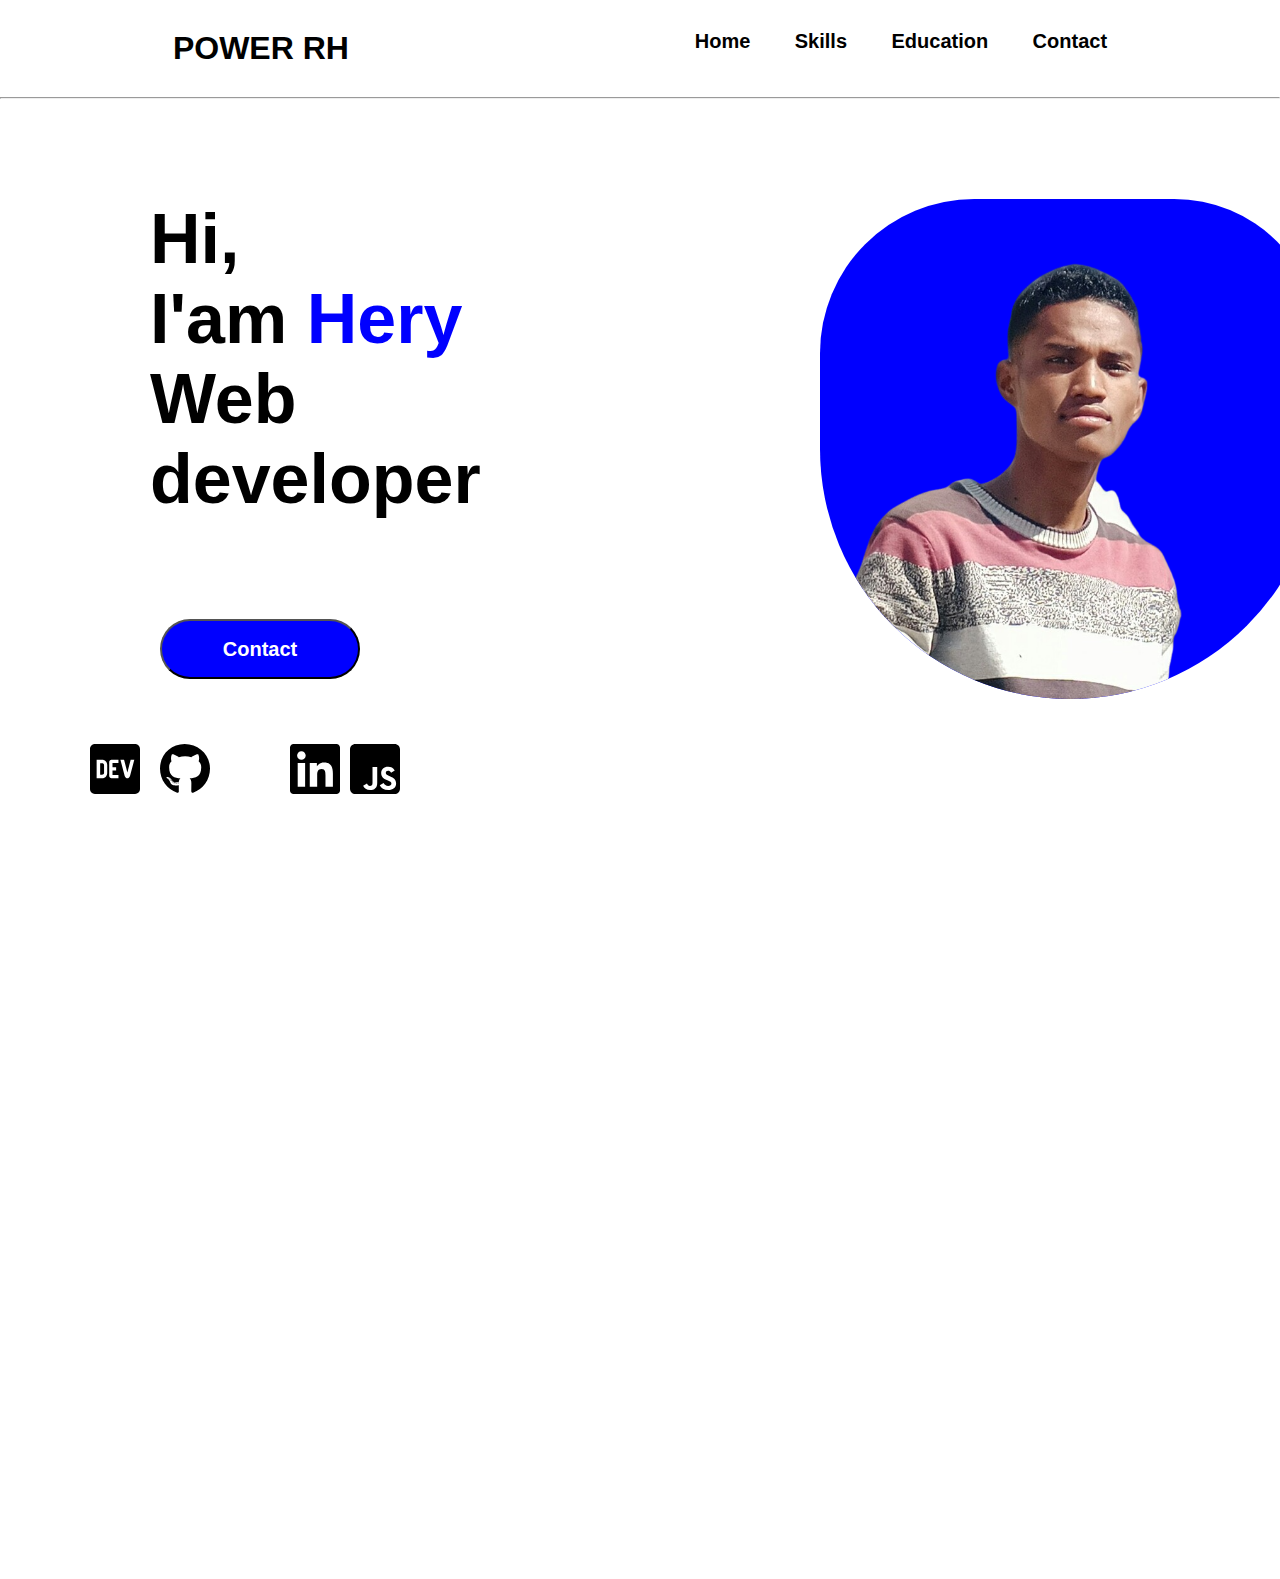
==== index.html @ 606f8af7 "cvmoderne" ====
<!DOCTYPE html>
<html lang="en">
<head>
    <meta charset="UTF-8">
    <meta name="viewport" content="width=device-width, initial-scale=1.0">
    <title>Mon CV</title>
    <link rel="stylesheet" href="style.css">
    <link rel="stylesheet" href="fontawesome-free-6.4.2-web (1)/fontawesome-free-6.4.2-web/webfonts/fa-regular-400.woff2">
</head>
<body>
<div class="container">
        <nav class="navbar">
            <h1 class="logo">POWER RH</h1>
            <ul>
                <li><a href="">Home</a></li>
                <li><a href="">Skills</a></li>
                <li><a href="">Education</a></li>
                <li><a href="">Contact</a></li>
            </ul>
        </nav>
        <hr>
        <div class="header">
            <div><h1 class="titre">Hi, <br>I'am <span class="nom"> Hery</span> <br>  Web developer</h1> 
                <button type="button"><a href="#contact">Contact</a></button></div>
            <img src="sary.png" alt="Image de Hery" srcset="">
            <svg xmlns="http://www.w3.org/2000/svg" viewBox="0 0 496 512" class=svg1><!--! Font Awesome Free 6.4.2 by @fontawesome - https://fontawesome.com License - https://fontawesome.com/license/free (Icons: CC BY 4.0, Fonts: SIL OFL 1.1, Code: MIT License) Copyright 2023 Fonticons, Inc. --><path d="M165.9 397.4c0 2-2.3 3.6-5.2 3.6-3.3.3-5.6-1.3-5.6-3.6 0-2 2.3-3.6 5.2-3.6 3-.3 5.6 1.3 5.6 3.6zm-31.1-4.5c-.7 2 1.3 4.3 4.3 4.9 2.6 1 5.6 0 6.2-2s-1.3-4.3-4.3-5.2c-2.6-.7-5.5.3-6.2 2.3zm44.2-1.7c-2.9.7-4.9 2.6-4.6 4.9.3 2 2.9 3.3 5.9 2.6 2.9-.7 4.9-2.6 4.6-4.6-.3-1.9-3-3.2-5.9-2.9zM244.8 8C106.1 8 0 113.3 0 252c0 110.9 69.8 205.8 169.5 239.2 12.8 2.3 17.3-5.6 17.3-12.1 0-6.2-.3-40.4-.3-61.4 0 0-70 15-84.7-29.8 0 0-11.4-29.1-27.8-36.6 0 0-22.9-15.7 1.6-15.4 0 0 24.9 2 38.6 25.8 21.9 38.6 58.6 27.5 72.9 20.9 2.3-16 8.8-27.1 16-33.7-55.9-6.2-112.3-14.3-112.3-110.5 0-27.5 7.6-41.3 23.6-58.9-2.6-6.5-11.1-33.3 2.6-67.9 20.9-6.5 69 27 69 27 20-5.6 41.5-8.5 62.8-8.5s42.8 2.9 62.8 8.5c0 0 48.1-33.6 69-27 13.7 34.7 5.2 61.4 2.6 67.9 16 17.7 25.8 31.5 25.8 58.9 0 96.5-58.9 104.2-114.8 110.5 9.2 7.9 17 22.9 17 46.4 0 33.7-.3 75.4-.3 83.6 0 6.5 4.6 14.4 17.3 12.1C428.2 457.8 496 362.9 496 252 496 113.3 383.5 8 244.8 8zM97.2 352.9c-1.3 1-1 3.3.7 5.2 1.6 1.6 3.9 2.3 5.2 1 1.3-1 1-3.3-.7-5.2-1.6-1.6-3.9-2.3-5.2-1zm-10.8-8.1c-.7 1.3.3 2.9 2.3 3.9 1.6 1 3.6.7 4.3-.7.7-1.3-.3-2.9-2.3-3.9-2-.6-3.6-.3-4.3.7zm32.4 35.6c-1.6 1.3-1 4.3 1.3 6.2 2.3 2.3 5.2 2.6 6.5 1 1.3-1.3.7-4.3-1.3-6.2-2.2-2.3-5.2-2.6-6.5-1zm-11.4-14.7c-1.6 1-1.6 3.6 0 5.9 1.6 2.3 4.3 3.3 5.6 2.3 1.6-1.3 1.6-3.9 0-6.2-1.4-2.3-4-3.3-5.6-2z"/></svg>
            <svg xmlns="http://www.w3.org/2000/svg" viewBox="0 0 448 512" class="svg2"><!--! Font Awesome Free 6.4.2 by @fontawesome - https://fontawesome.com License - https://fontawesome.com/license/free (Icons: CC BY 4.0, Fonts: SIL OFL 1.1, Code: MIT License) Copyright 2023 Fonticons, Inc. --><path d="M120.12 208.29c-3.88-2.9-7.77-4.35-11.65-4.35H91.03v104.47h17.45c3.88 0 7.77-1.45 11.65-4.35 3.88-2.9 5.82-7.25 5.82-13.06v-69.65c-.01-5.8-1.96-10.16-5.83-13.06zM404.1 32H43.9C19.7 32 .06 51.59 0 75.8v360.4C.06 460.41 19.7 480 43.9 480h360.2c24.21 0 43.84-19.59 43.9-43.8V75.8c-.06-24.21-19.7-43.8-43.9-43.8zM154.2 291.19c0 18.81-11.61 47.31-48.36 47.25h-46.4V172.98h47.38c35.44 0 47.36 28.46 47.37 47.28l.01 70.93zm100.68-88.66H201.6v38.42h32.57v29.57H201.6v38.41h53.29v29.57h-62.18c-11.16.29-20.44-8.53-20.72-19.69V193.7c-.27-11.15 8.56-20.41 19.71-20.69h63.19l-.01 29.52zm103.64 115.29c-13.2 30.75-36.85 24.63-47.44 0l-38.53-144.8h32.57l29.71 113.72 29.57-113.72h32.58l-38.46 144.8z"/></svg>
            <svg xmlns="http://www.w3.org/2000/svg" viewBox="0 0 448 512" class="svg3"><!--! Font Awesome Free 6.4.2 by @fontawesome - https://fontawesome.com License - https://fontawesome.com/license/free (Icons: CC BY 4.0, Fonts: SIL OFL 1.1, Code: MIT License) Copyright 2023 Fonticons, Inc. --><path d="M400 32H48C21.5 32 0 53.5 0 80v352c0 26.5 21.5 48 48 48h352c26.5 0 48-21.5 48-48V80c0-26.5-21.5-48-48-48zM243.8 381.4c0 43.6-25.6 63.5-62.9 63.5-33.7 0-53.2-17.4-63.2-38.5l34.3-20.7c6.6 11.7 12.6 21.6 27.1 21.6 13.8 0 22.6-5.4 22.6-26.5V237.7h42.1v143.7zm99.6 63.5c-39.1 0-64.4-18.6-76.7-43l34.3-19.8c9 14.7 20.8 25.6 41.5 25.6 17.4 0 28.6-8.7 28.6-20.8 0-14.4-11.4-19.5-30.7-28l-10.5-4.5c-30.4-12.9-50.5-29.2-50.5-63.5 0-31.6 24.1-55.6 61.6-55.6 26.8 0 46 9.3 59.8 33.7L368 290c-7.2-12.9-15-18-27.1-18-12.3 0-20.1 7.8-20.1 18 0 12.6 7.8 17.7 25.9 25.6l10.5 4.5c35.8 15.3 55.9 31 55.9 66.2 0 37.8-29.8 58.6-69.7 58.6z"/></svg>   
            <svg xmlns="http://www.w3.org/2000/svg" viewBox="0 0 448 512" class="svg4"><!--! Font Awesome Free 6.4.2 by @fontawesome - https://fontawesome.com License - https://fontawesome.com/license/free (Icons: CC BY 4.0, Fonts: SIL OFL 1.1, Code: MIT License) Copyright 2023 Fonticons, Inc. --><path d="M416 32H31.9C14.3 32 0 46.5 0 64.3v383.4C0 465.5 14.3 480 31.9 480H416c17.6 0 32-14.5 32-32.3V64.3c0-17.8-14.4-32.3-32-32.3zM135.4 416H69V202.2h66.5V416zm-33.2-243c-21.3 0-38.5-17.3-38.5-38.5S80.9 96 102.2 96c21.2 0 38.5 17.3 38.5 38.5 0 21.3-17.2 38.5-38.5 38.5zm282.1 243h-66.4V312c0-24.8-.5-56.7-34.5-56.7-34.6 0-39.9 27-39.9 54.9V416h-66.4V202.2h63.7v29.2h.9c8.9-16.8 30.6-34.5 62.9-34.5 67.2 0 79.7 44.3 79.7 101.9V416z"/></svg>
        </div>
</body>
</html>
---- style.css ----
*{
    margin: 0;
    padding: 0;
    font-family: 'Gill Sans', 'Gill Sans MT', Calibri, 'Trebuchet MS', sans-serif;
}
.container{
    width: 100%;
    margin: 0 auto;
    justify-content: center;
   /* box-shadow: 2px 4px 2px 4px rgba(0, 0, 0, 0.2); */
}
.navbar{
    display: flex;
    justify-content: space-around;
}
.logo{
    padding: 30px 20px;
}
ul>li{
    display: inline-block;
    padding: 30px 20px;
}

li>a{
    text-decoration: none;
    font-size: 20px;
    color: black;
    font-weight: bold;    
}
li>a:hover{
    text-decoration: solid underline blue 4px;
}
.header{
    display: grid;
    grid-template-columns: 50% 50%;
}
.titre{
    font-size: 70px;
    display: block;
    margin: 100px 150px;
}

.nom{
    color: blue;
    font-family: "fa-regular-400" sans-serif;
}

img {
    max-width: 100%;
    height:500px;
    margin-left: 180px;
    margin-top: 100px;
    background-color: blue;
    border-radius: 370% 350% 600% 600%;

  } 
  button{
    margin-left: 160px;
    width: 200px;
    height: 60px;
    background-color: blue;
    margin-bottom: 900px;
    border-radius: 30px;
  }
  button a{
    text-decoration: none;
    font-size: 20px;
    color: white;
    font-weight: bold;
  }
  .svg1{
    width: 50px;
    height: 80px;
    margin-top: -850px;
    margin-left: 160px;

  }
  .svg2{
    width: 50px;
    height: 80px;
    margin-left: -550px;
    margin-top: -850px;
  }

  .svg3{
    width: 50px;
    height: 80px;
    margin-left: 350px;
    margin-top: -850px;
  }

  .svg4{
    width: 50px;
    height: 80px;
    margin-left: -350px;
    margin-top: -850px;
  }
@media screen and (max-width:1000px) {
    .container{
        width: 100%;
    }
}
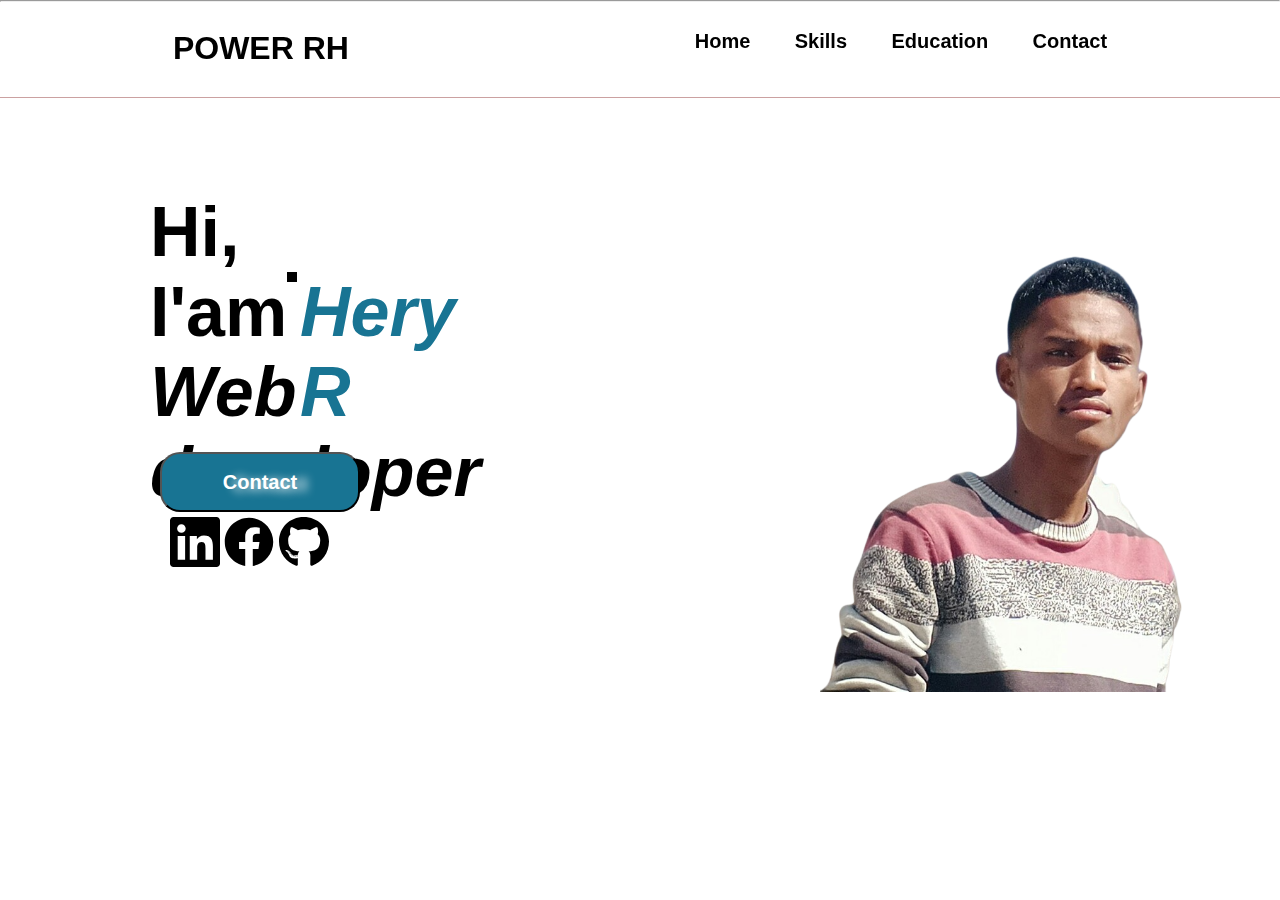
==== commit 2b3054f1: "modification" ====
--- a/index.html
+++ b/index.html
@@ -4,7 +4,7 @@
     <meta charset="UTF-8">
     <meta name="viewport" content="width=device-width, initial-scale=1.0">
     <title>Mon CV</title>
-    <link rel="stylesheet" href="style.css">
+    <link rel="stylesheet" href="assets/style.css">
     <link rel="stylesheet" href="fontawesome-free-6.4.2-web (1)/fontawesome-free-6.4.2-web/webfonts/fa-regular-400.woff2">
 </head>
 <body>
@@ -20,13 +20,42 @@
         </nav>
         <hr>
         <div class="header">
-            <div><h1 class="titre">Hi, <br>I'am <span class="nom"> Hery</span> <br>  Web developer</h1> 
-                <button type="button"><a href="#contact">Contact</a></button></div>
-            <img src="sary.png" alt="Image de Hery" srcset="">
-            <svg xmlns="http://www.w3.org/2000/svg" viewBox="0 0 496 512" class=svg1><!--! Font Awesome Free 6.4.2 by @fontawesome - https://fontawesome.com License - https://fontawesome.com/license/free (Icons: CC BY 4.0, Fonts: SIL OFL 1.1, Code: MIT License) Copyright 2023 Fonticons, Inc. --><path d="M165.9 397.4c0 2-2.3 3.6-5.2 3.6-3.3.3-5.6-1.3-5.6-3.6 0-2 2.3-3.6 5.2-3.6 3-.3 5.6 1.3 5.6 3.6zm-31.1-4.5c-.7 2 1.3 4.3 4.3 4.9 2.6 1 5.6 0 6.2-2s-1.3-4.3-4.3-5.2c-2.6-.7-5.5.3-6.2 2.3zm44.2-1.7c-2.9.7-4.9 2.6-4.6 4.9.3 2 2.9 3.3 5.9 2.6 2.9-.7 4.9-2.6 4.6-4.6-.3-1.9-3-3.2-5.9-2.9zM244.8 8C106.1 8 0 113.3 0 252c0 110.9 69.8 205.8 169.5 239.2 12.8 2.3 17.3-5.6 17.3-12.1 0-6.2-.3-40.4-.3-61.4 0 0-70 15-84.7-29.8 0 0-11.4-29.1-27.8-36.6 0 0-22.9-15.7 1.6-15.4 0 0 24.9 2 38.6 25.8 21.9 38.6 58.6 27.5 72.9 20.9 2.3-16 8.8-27.1 16-33.7-55.9-6.2-112.3-14.3-112.3-110.5 0-27.5 7.6-41.3 23.6-58.9-2.6-6.5-11.1-33.3 2.6-67.9 20.9-6.5 69 27 69 27 20-5.6 41.5-8.5 62.8-8.5s42.8 2.9 62.8 8.5c0 0 48.1-33.6 69-27 13.7 34.7 5.2 61.4 2.6 67.9 16 17.7 25.8 31.5 25.8 58.9 0 96.5-58.9 104.2-114.8 110.5 9.2 7.9 17 22.9 17 46.4 0 33.7-.3 75.4-.3 83.6 0 6.5 4.6 14.4 17.3 12.1C428.2 457.8 496 362.9 496 252 496 113.3 383.5 8 244.8 8zM97.2 352.9c-1.3 1-1 3.3.7 5.2 1.6 1.6 3.9 2.3 5.2 1 1.3-1 1-3.3-.7-5.2-1.6-1.6-3.9-2.3-5.2-1zm-10.8-8.1c-.7 1.3.3 2.9 2.3 3.9 1.6 1 3.6.7 4.3-.7.7-1.3-.3-2.9-2.3-3.9-2-.6-3.6-.3-4.3.7zm32.4 35.6c-1.6 1.3-1 4.3 1.3 6.2 2.3 2.3 5.2 2.6 6.5 1 1.3-1.3.7-4.3-1.3-6.2-2.2-2.3-5.2-2.6-6.5-1zm-11.4-14.7c-1.6 1-1.6 3.6 0 5.9 1.6 2.3 4.3 3.3 5.6 2.3 1.6-1.3 1.6-3.9 0-6.2-1.4-2.3-4-3.3-5.6-2z"/></svg>
-            <svg xmlns="http://www.w3.org/2000/svg" viewBox="0 0 448 512" class="svg2"><!--! Font Awesome Free 6.4.2 by @fontawesome - https://fontawesome.com License - https://fontawesome.com/license/free (Icons: CC BY 4.0, Fonts: SIL OFL 1.1, Code: MIT License) Copyright 2023 Fonticons, Inc. --><path d="M120.12 208.29c-3.88-2.9-7.77-4.35-11.65-4.35H91.03v104.47h17.45c3.88 0 7.77-1.45 11.65-4.35 3.88-2.9 5.82-7.25 5.82-13.06v-69.65c-.01-5.8-1.96-10.16-5.83-13.06zM404.1 32H43.9C19.7 32 .06 51.59 0 75.8v360.4C.06 460.41 19.7 480 43.9 480h360.2c24.21 0 43.84-19.59 43.9-43.8V75.8c-.06-24.21-19.7-43.8-43.9-43.8zM154.2 291.19c0 18.81-11.61 47.31-48.36 47.25h-46.4V172.98h47.38c35.44 0 47.36 28.46 47.37 47.28l.01 70.93zm100.68-88.66H201.6v38.42h32.57v29.57H201.6v38.41h53.29v29.57h-62.18c-11.16.29-20.44-8.53-20.72-19.69V193.7c-.27-11.15 8.56-20.41 19.71-20.69h63.19l-.01 29.52zm103.64 115.29c-13.2 30.75-36.85 24.63-47.44 0l-38.53-144.8h32.57l29.71 113.72 29.57-113.72h32.58l-38.46 144.8z"/></svg>
-            <svg xmlns="http://www.w3.org/2000/svg" viewBox="0 0 448 512" class="svg3"><!--! Font Awesome Free 6.4.2 by @fontawesome - https://fontawesome.com License - https://fontawesome.com/license/free (Icons: CC BY 4.0, Fonts: SIL OFL 1.1, Code: MIT License) Copyright 2023 Fonticons, Inc. --><path d="M400 32H48C21.5 32 0 53.5 0 80v352c0 26.5 21.5 48 48 48h352c26.5 0 48-21.5 48-48V80c0-26.5-21.5-48-48-48zM243.8 381.4c0 43.6-25.6 63.5-62.9 63.5-33.7 0-53.2-17.4-63.2-38.5l34.3-20.7c6.6 11.7 12.6 21.6 27.1 21.6 13.8 0 22.6-5.4 22.6-26.5V237.7h42.1v143.7zm99.6 63.5c-39.1 0-64.4-18.6-76.7-43l34.3-19.8c9 14.7 20.8 25.6 41.5 25.6 17.4 0 28.6-8.7 28.6-20.8 0-14.4-11.4-19.5-30.7-28l-10.5-4.5c-30.4-12.9-50.5-29.2-50.5-63.5 0-31.6 24.1-55.6 61.6-55.6 26.8 0 46 9.3 59.8 33.7L368 290c-7.2-12.9-15-18-27.1-18-12.3 0-20.1 7.8-20.1 18 0 12.6 7.8 17.7 25.9 25.6l10.5 4.5c35.8 15.3 55.9 31 55.9 66.2 0 37.8-29.8 58.6-69.7 58.6z"/></svg>   
-            <svg xmlns="http://www.w3.org/2000/svg" viewBox="0 0 448 512" class="svg4"><!--! Font Awesome Free 6.4.2 by @fontawesome - https://fontawesome.com License - https://fontawesome.com/license/free (Icons: CC BY 4.0, Fonts: SIL OFL 1.1, Code: MIT License) Copyright 2023 Fonticons, Inc. --><path d="M416 32H31.9C14.3 32 0 46.5 0 64.3v383.4C0 465.5 14.3 480 31.9 480H416c17.6 0 32-14.5 32-32.3V64.3c0-17.8-14.4-32.3-32-32.3zM135.4 416H69V202.2h66.5V416zm-33.2-243c-21.3 0-38.5-17.3-38.5-38.5S80.9 96 102.2 96c21.2 0 38.5 17.3 38.5 38.5 0 21.3-17.2 38.5-38.5 38.5zm282.1 243h-66.4V312c0-24.8-.5-56.7-34.5-56.7-34.6 0-39.9 27-39.9 54.9V416h-66.4V202.2h63.7v29.2h.9c8.9-16.8 30.6-34.5 62.9-34.5 67.2 0 79.7 44.3 79.7 101.9V416z"/></svg>
-        </div>
+            <div class="grid1">
+                <h1 class="titre">Hi, <br>I'am   <em class="nom">Hery R </em><abbr style="--j:1"></abbr><abbr style="--j:2"></abbr><abbr style="--j:3"></abbr><br><em>  Web developer</em></h1> 
+                <button type="button"><a href="#contact">Contact</a></button>
+                <div class="shapeicon">
+                    <svg xmlns="http://www.w3.org/2000/svg" viewBox="0 0 448 512" style=" width: 50px;
+                    height: 80px;margin-left: 170px;margin-top: 50px;"><path d="M416 32H31.9C14.3 32 0 46.5 0 64.3v383.4C0 465.5 14.3 480 31.9 480H416c17.6 0 32-14.5 32-32.3V64.3c0-17.8-14.4-32.3-32-32.3zM135.4 416H69V202.2h66.5V416zm-33.2-243c-21.3 0-38.5-17.3-38.5-38.5S80.9 96 102.2 96c21.2 0 38.5 17.3 38.5 38.5 0 21.3-17.2 38.5-38.5 38.5zm282.1 243h-66.4V312c0-24.8-.5-56.7-34.5-56.7-34.6 0-39.9 27-39.9 54.9V416h-66.4V202.2h63.7v29.2h.9c8.9-16.8 30.6-34.5 62.9-34.5 67.2 0 79.7 44.3 79.7 101.9V416z"/></svg>
+                    <svg xmlns="http://www.w3.org/2000/svg" viewBox="0 0 512 512 " style="width: 50px;height:80px" ><path d="M504 256C504 119 393 8 256 8S8 119 8 256c0 123.78 90.69 226.38 209.25 245V327.69h-63V256h63v-54.64c0-62.15 37-96.48 93.67-96.48 27.14 0 55.52 4.84 55.52 4.84v61h-31.28c-30.8 0-40.41 19.12-40.41 38.73V256h68.78l-11 71.69h-57.78V501C413.31 482.38 504 379.78 504 256z"/></svg>
+                    <svg xmlns="http://www.w3.org/2000/svg" viewBox="0 0 496 512" style="width: 50px;
+                    height: 80px;"><path d="M165.9 397.4c0 2-2.3 3.6-5.2 3.6-3.3.3-5.6-1.3-5.6-3.6 0-2 2.3-3.6 5.2-3.6 3-.3 5.6 1.3 5.6 3.6zm-31.1-4.5c-.7 2 1.3 4.3 4.3 4.9 2.6 1 5.6 0 6.2-2s-1.3-4.3-4.3-5.2c-2.6-.7-5.5.3-6.2 2.3zm44.2-1.7c-2.9.7-4.9 2.6-4.6 4.9.3 2 2.9 3.3 5.9 2.6 2.9-.7 4.9-2.6 4.6-4.6-.3-1.9-3-3.2-5.9-2.9zM244.8 8C106.1 8 0 113.3 0 252c0 110.9 69.8 205.8 169.5 239.2 12.8 2.3 17.3-5.6 17.3-12.1 0-6.2-.3-40.4-.3-61.4 0 0-70 15-84.7-29.8 0 0-11.4-29.1-27.8-36.6 0 0-22.9-15.7 1.6-15.4 0 0 24.9 2 38.6 25.8 21.9 38.6 58.6 27.5 72.9 20.9 2.3-16 8.8-27.1 16-33.7-55.9-6.2-112.3-14.3-112.3-110.5 0-27.5 7.6-41.3 23.6-58.9-2.6-6.5-11.1-33.3 2.6-67.9 20.9-6.5 69 27 69 27 20-5.6 41.5-8.5 62.8-8.5s42.8 2.9 62.8 8.5c0 0 48.1-33.6 69-27 13.7 34.7 5.2 61.4 2.6 67.9 16 17.7 25.8 31.5 25.8 58.9 0 96.5-58.9 104.2-114.8 110.5 9.2 7.9 17 22.9 17 46.4 0 33.7-.3 75.4-.3 83.6 0 6.5 4.6 14.4 17.3 12.1C428.2 457.8 496 362.9 496 252 496 113.3 383.5 8 244.8 8zM97.2 352.9c-1.3 1-1 3.3.7 5.2 1.6 1.6 3.9 2.3 5.2 1 1.3-1 1-3.3-.7-5.2-1.6-1.6-3.9-2.3-5.2-1zm-10.8-8.1c-.7 1.3.3 2.9 2.3 3.9 1.6 1 3.6.7 4.3-.7.7-1.3-.3-2.9-2.3-3.9-2-.6-3.6-.3-4.3.7zm32.4 35.6c-1.6 1.3-1 4.3 1.3 6.2 2.3 2.3 5.2 2.6 6.5 1 1.3-1.3.7-4.3-1.3-6.2-2.2-2.3-5.2-2.6-6.5-1zm-11.4-14.7c-1.6 1-1.6 3.6 0 5.9 1.6 2.3 4.3 3.3 5.6 2.3 1.6-1.3 1.6-3.9 0-6.2-1.4-2.3-4-3.3-5.6-2z"/></svg>
+                </div>
+            </div>
+                <img src="assets/sary.png" alt="Image de Hery" srcset="" class="grid2">
+                <span style="--i:1"></span>
+                <span style="--i:2"></span>
+                <span style="--i:3"></span>
+                <span style="--i:4"></span>
+                <span style="--i:5"></span>
+                <span style="--i:6"></span>
+                <span style="--i:7"></span>
+                <span style="--i:8"></span>
+                <span style="--i:9"></span>
+                <span style="--i:10"></span>
+                <span style="--i:11"></span>
+                <span style="--i:12"></span>
+                <span style="--i:13"></span>
+                <span style="--i:14"></span>
+                <span style="--i:15"></span>
+                <span style="--i:16"></span>
+                <span style="--i:17"></span>
+                <span style="--i:18"></span>
+            </div>
+            <div id="grid">
+                <div id="item1"></div>
+                <div id="item2"></div>
+                <div id="item3"></div>
+              </div>
+ 
 </body>
 </html>--- a/assets/style.css
+++ b/assets/style.css
@@ -0,0 +1,248 @@
+*{
+    margin: 0;
+    padding: 0;
+    font-family: 'Gill Sans', 'Gill Sans MT', Calibri, 'Trebuchet MS', sans-serif;
+}
+.container{
+    width: 100%;
+    margin: 0 auto;
+    justify-content: center;
+   /* box-shadow: 2px 4px 2px 4px rgba(0, 0, 0, 0.2); */
+}
+.navbar{
+    display: flex;
+    justify-content: space-around;
+    overflow: hidden;
+    position: fixed;
+    top: 0;
+    width: 100%;
+    border-bottom: 1px solid rgb(203, 161, 161);
+    z-index: 4;
+  }
+.logo{
+    padding: 30px 20px;                                                                                                            
+}                                                                                                     
+ul>li{
+    display: inline-block;
+    padding: 30px 20px;
+}
+
+li>a{
+    text-decoration: none;
+    font-size: 20px;
+    color: black;
+    font-weight: bold;    
+}
+li>a:hover{
+    text-decoration: solid underline blue 4px;
+}
+.header{
+    position: relative;
+    top: 90px;
+    display: grid;
+    grid-template-columns: 50% 50%;
+
+}
+.titre{
+    position: relative;
+    font-size: 70px;
+    display: block;
+    margin: 100px 150px;
+    animation: titreanimer 3s;
+}
+
+/*@keyframes titreanimer {
+.grid1:hover{
+  color: white;
+    background-color:transparent;
+    grid-area: 1 / 1 / auto ;
+    border-right: black 5px double;
+    border-top: 1px solid black;
+    border-bottom-right-radius: 100%;
+    background-clip: content-box;
+    background-position-y: 105%;
+    background-color:black ;
+    text-shadow: 20px 10px 30px red;
+}
+
+
+svg{
+  position: relative;
+  z-index: 20px;
+}
+
+   from{
+     font-size: 100px;
+   }
+   to{
+    position: relative;
+    left: 900px;
+    font-size: 100px;
+    display: block;
+    margin: 100px 150px;
+    z-index: 3;
+   }
+}*/
+
+.nom{
+  position: absolute;
+  left: 150px;
+    color: rgb(24, 116, 147);
+    font-family: "fa-regular-400" sans-serif;
+}
+
+img {
+    max-width: 100%;
+    height:500px;
+    margin-left: 180px;
+    margin-top: 100px;
+    background: fixed;
+   /* background-color: rgb(24, 116, 147);
+    border-radius: 400% 450% 900% 900%;*/
+
+  }
+
+/*img:hover{
+  max-width: 90%;
+  height: 90px;
+  transform: scale(2.2);
+}
+
+
+*/
+
+  .header span{
+    position: absolute;
+    top: 360px;
+    left: 1050px;
+    width: 5px;
+    height: 5px;
+    padding: 10px;
+    border-radius: 100%;
+    transform-origin: 150px;
+    transform: scale(2, 2) rotate(calc(var(--i)*360deg /18));
+    animation: identifier 3s linear infinite;
+    animation-delay: calc(var(--i) * (3s/19));
+ }
+
+ @keyframes identifier{
+  0%{
+    background-color: rgb(202, 17, 17);
+  }
+  25%{
+    background-color: rgb(24, 116, 147); 
+  }
+ }
+
+ .header abbr{
+  position: absolute;
+  width: 10px;
+  height: 10px;
+  background: black;
+  transform-origin: 120px;
+  transform: translate(120px, 50%) rotate(calc(var(--j)));
+ }
+
+ .header em{
+  position: absolute;
+  animation:anarana 3s linear 1s infinite running;
+ }
+  button{
+    position: absolute;
+    left: 160px;
+    width: 200px;
+    height: 60px;
+    background-color: rgb(24, 116, 147);
+    margin-bottom: 1000px;
+    border-radius: 20px;
+  }
+  button a{
+    text-decoration: none;
+    font-size: 20px;
+    color: white;
+    font-weight: bold;
+    text-shadow: 10px 2px 10px white;
+  }
+
+
+  @media screen and (max-width:1000px) {
+    .container{
+        width: auto;
+        display: inline-block;
+        justify-content: center;
+        align-items: center;
+    }
+}
+@media screen and (max-width:1000px) {
+  .navbar{
+      display: inline-block;
+  }
+}
+
+
+
+@media screen and (max-width:1000px) {
+  .header{
+   margin-top: 90px;
+    display: flex;
+    flex-direction: column;
+    justify-content: center;
+  }
+}
+
+@media screen and (max-width:1000px) {
+  .titre{
+    text-align: center;
+    margin-left:120px;
+    font-size: 30px;
+  }
+}
+
+@media screen and (max-width:1000px) {
+  img{
+    position: relative;
+    right: 80px;
+    bottom: 300px;
+    max-width: 600%;
+    height: 200px;
+  }
+}
+
+
+  @media screen and (max-width:1000px) {
+    button{
+      margin-left: -40px;
+      margin-top: 200px;
+    }
+  }
+
+  @media screen and (min-width:1001px){
+    .container{
+      width: 100%;
+    }
+  } 
+
+  @media screen and (min-width:1001px) and{
+    .navbar{
+        display: inline-block;
+        justify-content: flex-start;
+        align-content: flex-start;
+    }
+  }
+  @media screen and (max-width:1000px) {
+    .shapeicon{
+      margin-top: 30px;
+    }
+  }
+
+ 
+  
+
+
+
+
+
+
+
+
+
